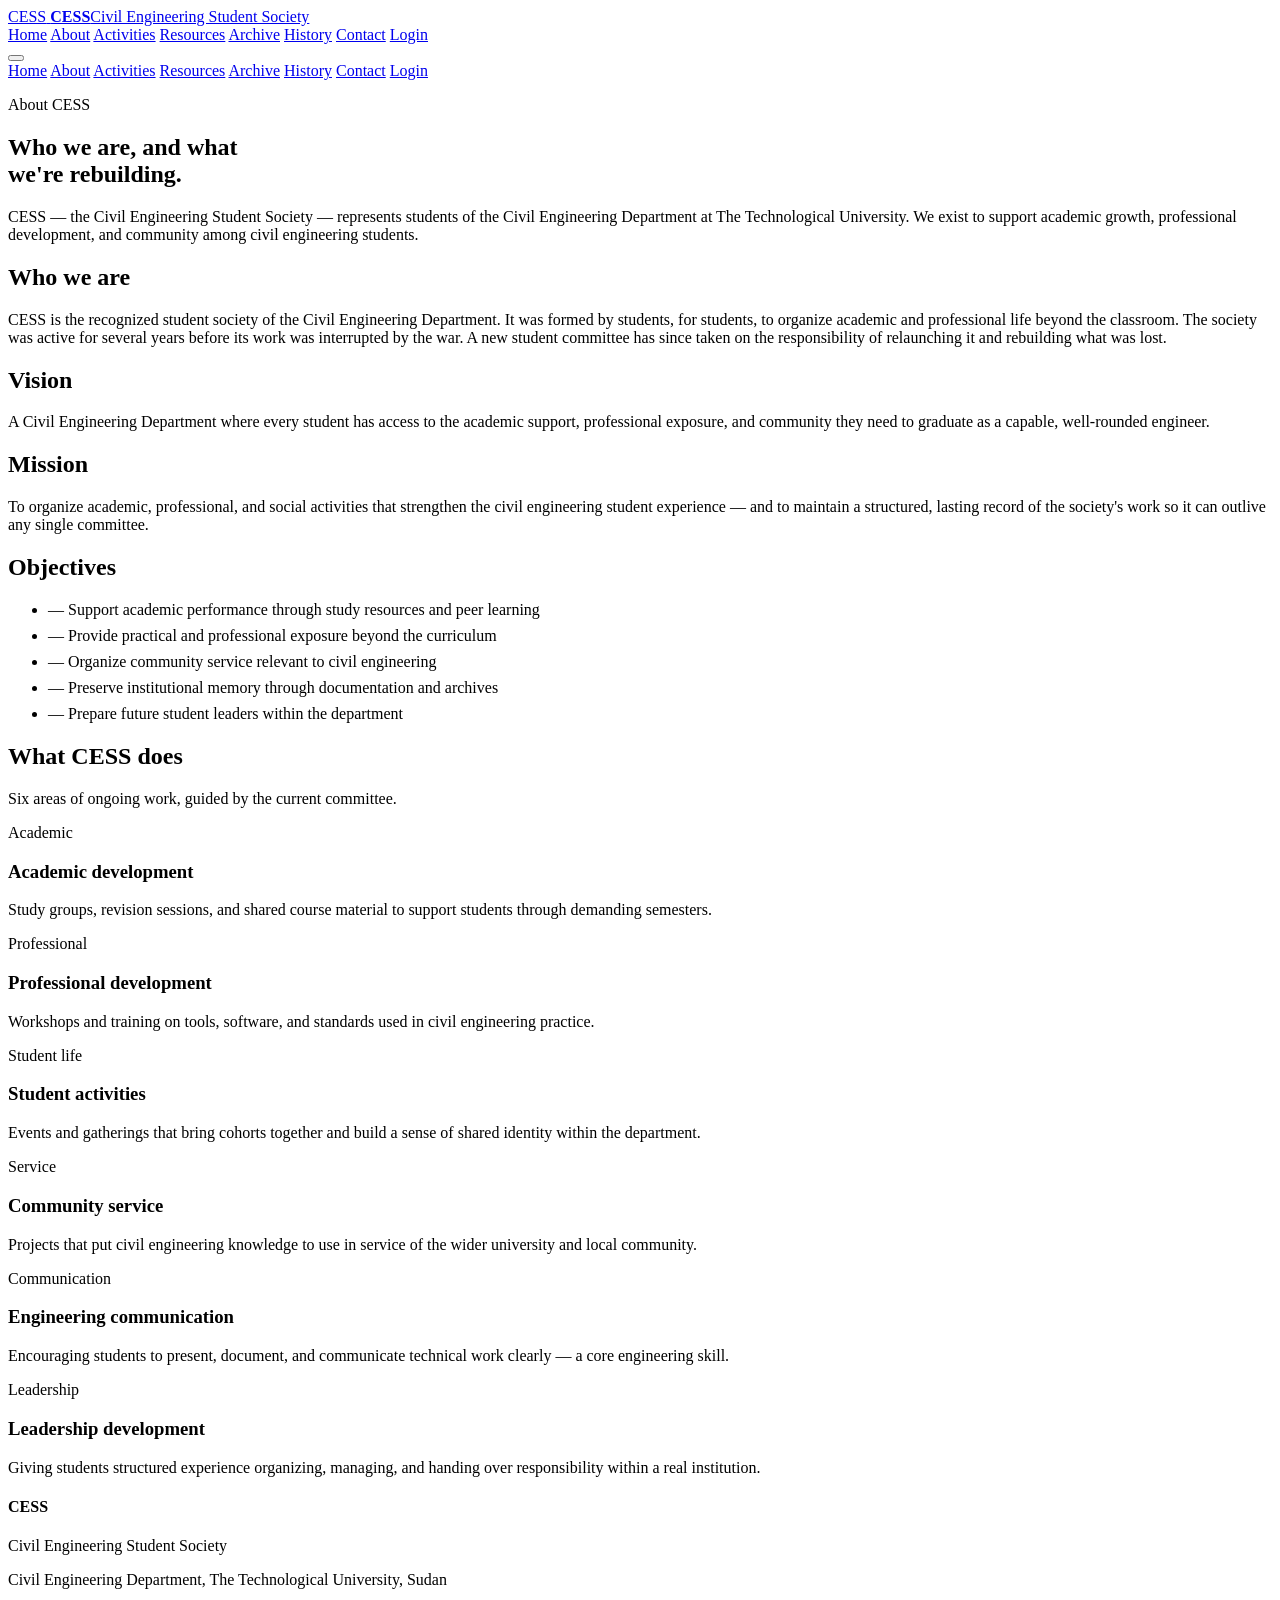
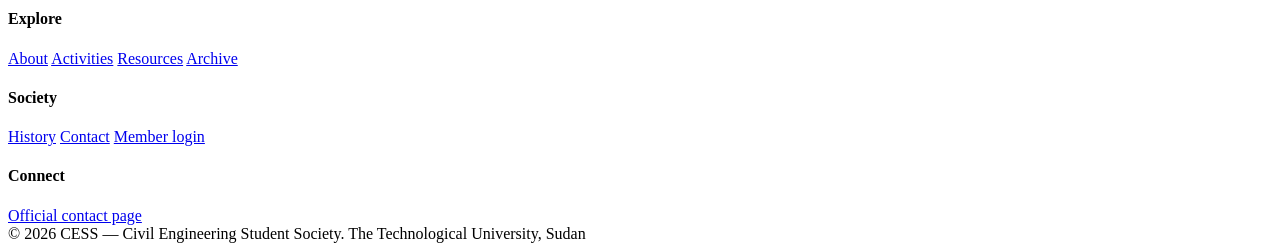
==== about.html @ f5d07ea7 "Add files via upload" ====
<!DOCTYPE html>
<html lang="en">
<head>
<meta charset="UTF-8">
<meta name="viewport" content="width=device-width, initial-scale=1.0">
<title>About — CESS</title>
<meta name="description" content="Who CESS is, our vision, mission and objectives as the Civil Engineering Student Society at The Technological University, Sudan.">
<link rel="stylesheet" href="css/style.css">
<link rel="stylesheet" href="css/responsive.css">
</head>
<body>

<header class="site-header">
  <nav class="nav-bar">
    <a href="index.html" class="brand">
      <span class="brand-logo">CESS</span>
      <span class="brand-text"><strong>CESS</strong><span>Civil Engineering Student Society</span></span>
    </a>
    <div class="nav-links">
      <a href="index.html">Home</a>
      <a href="about.html" class="active">About</a>
      <a href="activities.html">Activities</a>
      <a href="resources.html">Resources</a>
      <a href="archive.html">Archive</a>
      <a href="history.html">History</a>
      <a href="contact.html">Contact</a>
      <a href="login.html" class="nav-cta">Login</a>
    </div>
    <button class="nav-toggle" id="navToggle" aria-label="Open menu" aria-expanded="false"><span></span><span></span><span></span></button>
  </nav>
  <div class="mobile-menu" id="mobileMenu">
    <a href="index.html">Home</a>
    <a href="about.html" class="active">About</a>
    <a href="activities.html">Activities</a>
    <a href="resources.html">Resources</a>
    <a href="archive.html">Archive</a>
    <a href="history.html">History</a>
    <a href="contact.html">Contact</a>
    <a href="login.html">Login</a>
  </div>
</header>

<main>
  <section class="hero" style="padding-bottom: var(--space-4);">
    <div class="container">
      <p class="hero-eyebrow">About CESS</p>
      <h1 style="max-width: 20ch;">Who we are, and what we're rebuilding.</h1>
      <p class="hero-lead">CESS — the Civil Engineering Student Society — represents students of the Civil Engineering Department at The Technological University. We exist to support academic growth, professional development, and community among civil engineering students.</p>
    </div>
  </section>

  <section class="section">
    <div class="container">
      <div class="grid grid-about">
        <div>
          <h2>Who we are</h2>
          <p>CESS is the recognized student society of the Civil Engineering Department. It was formed by students, for students, to organize academic and professional life beyond the classroom. The society was active for several years before its work was interrupted by the war. A new student committee has since taken on the responsibility of relaunching it and rebuilding what was lost.</p>
        </div>
        <div>
          <h2>Vision</h2>
          <p>A Civil Engineering Department where every student has access to the academic support, professional exposure, and community they need to graduate as a capable, well-rounded engineer.</p>
        </div>
      </div>
    </div>
  </section>

  <section class="section section-alt">
    <div class="container">
      <div class="grid grid-about">
        <div>
          <h2>Mission</h2>
          <p>To organize academic, professional, and social activities that strengthen the civil engineering student experience — and to maintain a structured, lasting record of the society's work so it can outlive any single committee.</p>
        </div>
        <div>
          <h2>Objectives</h2>
          <ul style="display:flex; flex-direction:column; gap:0.5rem;">
            <li>— Support academic performance through study resources and peer learning</li>
            <li>— Provide practical and professional exposure beyond the curriculum</li>
            <li>— Organize community service relevant to civil engineering</li>
            <li>— Preserve institutional memory through documentation and archives</li>
            <li>— Prepare future student leaders within the department</li>
          </ul>
        </div>
      </div>
    </div>
  </section>

  <section class="section">
    <div class="container">
      <div class="section-head">
        <div>
          <h2>What CESS does</h2>
          <p>Six areas of ongoing work, guided by the current committee.</p>
        </div>
      </div>
      <div class="grid grid-cards">
        <div class="card">
          <span class="card-tag">Academic</span>
          <h3>Academic development</h3>
          <p>Study groups, revision sessions, and shared course material to support students through demanding semesters.</p>
        </div>
        <div class="card">
          <span class="card-tag">Professional</span>
          <h3>Professional development</h3>
          <p>Workshops and training on tools, software, and standards used in civil engineering practice.</p>
        </div>
        <div class="card">
          <span class="card-tag">Student life</span>
          <h3>Student activities</h3>
          <p>Events and gatherings that bring cohorts together and build a sense of shared identity within the department.</p>
        </div>
        <div class="card">
          <span class="card-tag">Service</span>
          <h3>Community service</h3>
          <p>Projects that put civil engineering knowledge to use in service of the wider university and local community.</p>
        </div>
        <div class="card">
          <span class="card-tag">Communication</span>
          <h3>Engineering communication</h3>
          <p>Encouraging students to present, document, and communicate technical work clearly — a core engineering skill.</p>
        </div>
        <div class="card">
          <span class="card-tag">Leadership</span>
          <h3>Leadership development</h3>
          <p>Giving students structured experience organizing, managing, and handing over responsibility within a real institution.</p>
        </div>
      </div>
    </div>
  </section>
</main>

<footer class="site-footer">
  <div class="container">
    <div class="footer-grid">
      <div class="footer-col">
        <h4>CESS</h4>
        <p>Civil Engineering Student Society</p>
        <p>Civil Engineering Department, The Technological University, Sudan</p>
      </div>
      <div class="footer-col">
        <h4>Explore</h4>
        <a href="about.html">About</a>
        <a href="activities.html">Activities</a>
        <a href="resources.html">Resources</a>
        <a href="archive.html">Archive</a>
      </div>
      <div class="footer-col">
        <h4>Society</h4>
        <a href="history.html">History</a>
        <a href="contact.html">Contact</a>
        <a href="login.html">Member login</a>
      </div>
      <div class="footer-col">
        <h4>Connect</h4>
        <a href="contact.html">Official contact page</a>
      </div>
    </div>
    <div class="footer-bottom">
      <span>© <span id="footerYear"></span> CESS — Civil Engineering Student Society.</span>
      <span>The Technological University, Sudan</span>
    </div>
  </div>
</footer>

<script>
  document.getElementById('footerYear').textContent = new Date().getFullYear();
  const navToggle = document.getElementById('navToggle');
  const mobileMenu = document.getElementById('mobileMenu');
  navToggle.addEventListener('click', () => {
    const isOpen = mobileMenu.classList.toggle('open');
    navToggle.setAttribute('aria-expanded', isOpen);
  });
</script>
</body>
</html>
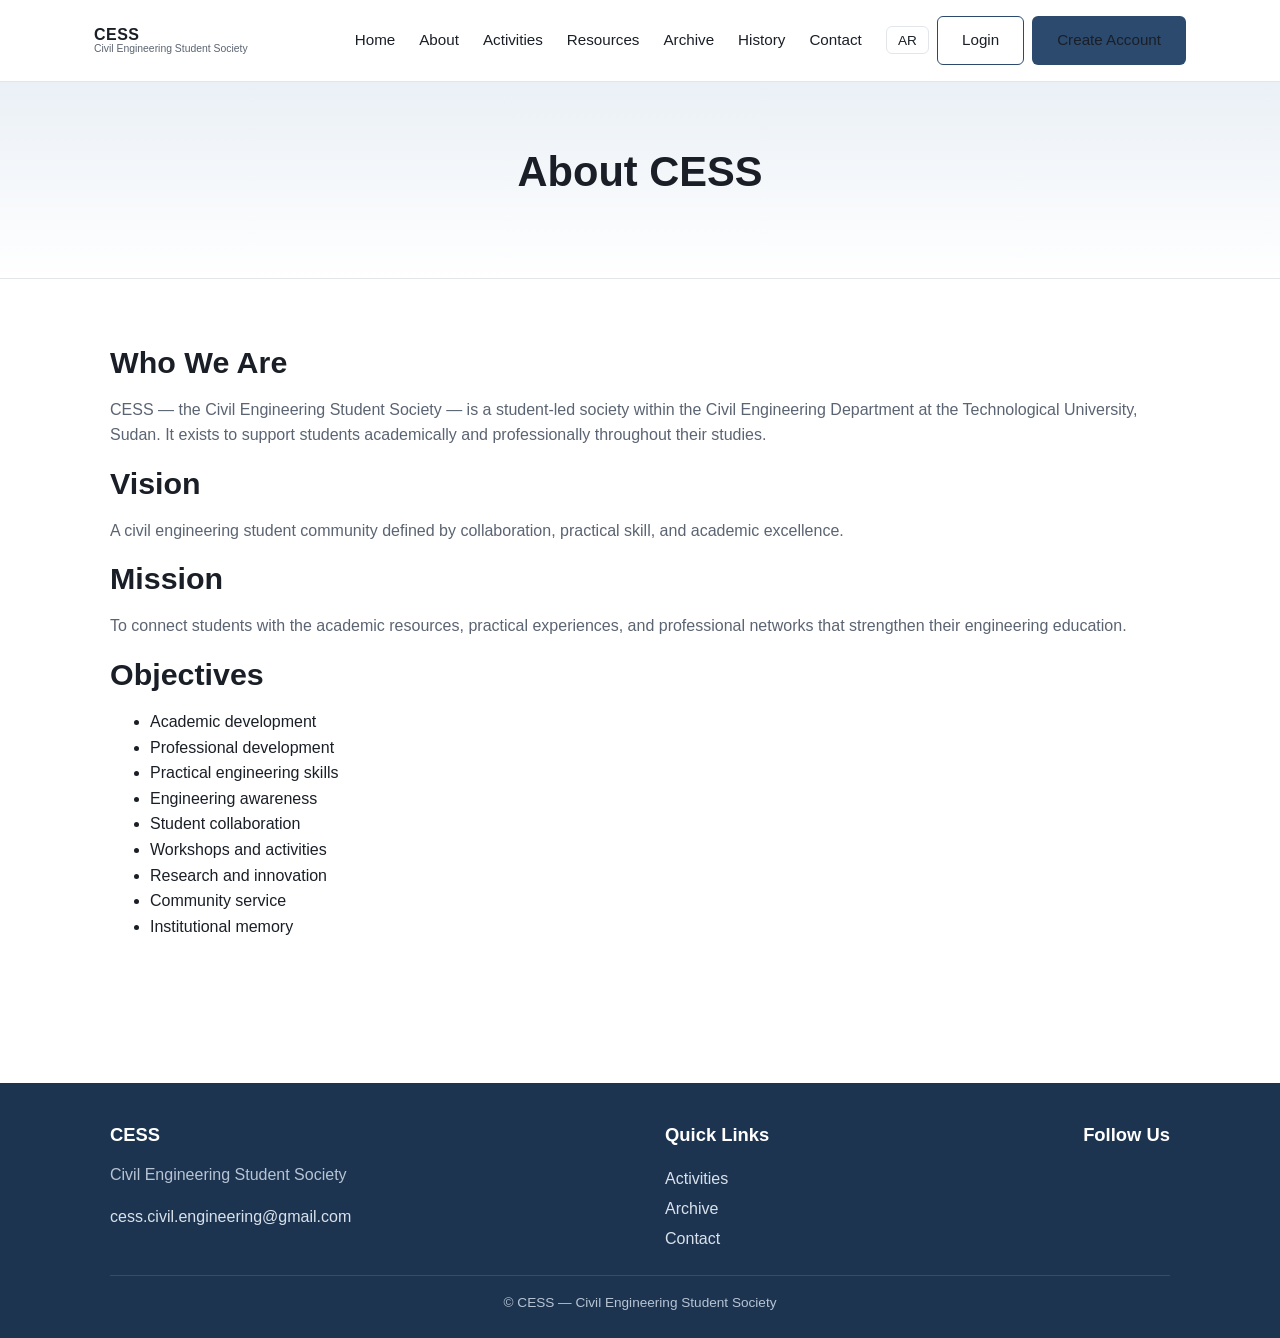
==== commit 6e6aff73: "Add files via upload" ====
--- a/about.html
+++ b/about.html
@@ -1,175 +1,110 @@
 <!DOCTYPE html>
-<html lang="en">
+<html lang="en" dir="ltr">
 <head>
 <meta charset="UTF-8">
 <meta name="viewport" content="width=device-width, initial-scale=1.0">
 <title>About — CESS</title>
-<meta name="description" content="Who CESS is, our vision, mission and objectives as the Civil Engineering Student Society at The Technological University, Sudan.">
-<link rel="stylesheet" href="css/style.css">
-<link rel="stylesheet" href="css/responsive.css">
+<link rel="stylesheet" href="style.css">
+<link rel="stylesheet" href="responsive.css">
 </head>
 <body>
 
 <header class="site-header">
-  <nav class="nav-bar">
-    <a href="index.html" class="brand">
-      <span class="brand-logo">CESS</span>
-      <span class="brand-text"><strong>CESS</strong><span>Civil Engineering Student Society</span></span>
+  <div class="nav-wrapper">
+    <a href="index.html" class="logo-link">
+      <img src="cess-logo.png" alt="CESS logo" onerror="this.style.display='none'">
+      <span class="logo-text-mark">
+        <span class="primary">CESS</span>
+        <span class="secondary" data-en="Civil Engineering Student Society" data-ar="جمعية طلاب الهندسة المدنية">Civil Engineering Student Society</span>
+      </span>
     </a>
-    <div class="nav-links">
-      <a href="index.html">Home</a>
-      <a href="about.html" class="active">About</a>
-      <a href="activities.html">Activities</a>
-      <a href="resources.html">Resources</a>
-      <a href="archive.html">Archive</a>
-      <a href="history.html">History</a>
-      <a href="contact.html">Contact</a>
-      <a href="login.html" class="nav-cta">Login</a>
-    </div>
-    <button class="nav-toggle" id="navToggle" aria-label="Open menu" aria-expanded="false"><span></span><span></span><span></span></button>
-  </nav>
-  <div class="mobile-menu" id="mobileMenu">
-    <a href="index.html">Home</a>
-    <a href="about.html" class="active">About</a>
-    <a href="activities.html">Activities</a>
-    <a href="resources.html">Resources</a>
-    <a href="archive.html">Archive</a>
-    <a href="history.html">History</a>
-    <a href="contact.html">Contact</a>
-    <a href="login.html">Login</a>
+    <button class="hamburger" id="hamburger" aria-label="Toggle navigation"><span></span><span></span><span></span></button>
+    <nav class="nav-menu" id="nav-menu">
+      <a href="index.html" data-en="Home" data-ar="الرئيسية">Home</a>
+      <a href="about.html" data-en="About" data-ar="عن الجمعية">About</a>
+      <a href="activities.html" data-en="Activities" data-ar="الأنشطة">Activities</a>
+      <a href="resources.html" data-en="Resources" data-ar="المصادر">Resources</a>
+      <a href="archive.html" data-en="Archive" data-ar="الأرشيف">Archive</a>
+      <a href="history.html" data-en="History" data-ar="التاريخ">History</a>
+      <a href="contact.html" data-en="Contact" data-ar="تواصل معنا">Contact</a>
+      <div class="nav-actions">
+        <button id="lang-toggle" aria-label="Switch language"><span id="lang-toggle-label">AR</span></button>
+        <a href="login.html" class="btn btn-outline" data-en="Login" data-ar="تسجيل الدخول">Login</a>
+        <a href="register.html" class="btn btn-primary" data-en="Create Account" data-ar="إنشاء حساب">Create Account</a>
+      </div>
+    </nav>
   </div>
 </header>
 
-<main>
-  <section class="hero" style="padding-bottom: var(--space-4);">
-    <div class="container">
-      <p class="hero-eyebrow">About CESS</p>
-      <h1 style="max-width: 20ch;">Who we are, and what we're rebuilding.</h1>
-      <p class="hero-lead">CESS — the Civil Engineering Student Society — represents students of the Civil Engineering Department at The Technological University. We exist to support academic growth, professional development, and community among civil engineering students.</p>
-    </div>
-  </section>
+<section class="hero">
+  <div class="container">
+    <h1 data-en="About CESS" data-ar="عن CESS">About CESS</h1>
+  </div>
+</section>
 
-  <section class="section">
-    <div class="container">
-      <div class="grid grid-about">
-        <div>
-          <h2>Who we are</h2>
-          <p>CESS is the recognized student society of the Civil Engineering Department. It was formed by students, for students, to organize academic and professional life beyond the classroom. The society was active for several years before its work was interrupted by the war. A new student committee has since taken on the responsibility of relaunching it and rebuilding what was lost.</p>
-        </div>
-        <div>
-          <h2>Vision</h2>
-          <p>A Civil Engineering Department where every student has access to the academic support, professional exposure, and community they need to graduate as a capable, well-rounded engineer.</p>
-        </div>
-      </div>
-    </div>
-  </section>
+<section class="section">
+  <div class="container">
+    <h2 data-en="Who We Are" data-ar="من نحن">Who We Are</h2>
+    <p data-en="CESS — the Civil Engineering Student Society — is a student-led society within the Civil Engineering Department at the Technological University, Sudan. It exists to support students academically and professionally throughout their studies."
+       data-ar="CESS — جمعية طلاب الهندسة المدنية — هي جمعية طلابية ضمن قسم الهندسة المدنية بالجامعة التكنولوجية، السودان. تهدف إلى دعم الطلاب أكاديميًا ومهنيًا طوال فترة دراستهم.">
+       CESS — the Civil Engineering Student Society — is a student-led society within the Civil Engineering Department at the Technological University, Sudan. It exists to support students academically and professionally throughout their studies.
+    </p>
 
-  <section class="section section-alt">
-    <div class="container">
-      <div class="grid grid-about">
-        <div>
-          <h2>Mission</h2>
-          <p>To organize academic, professional, and social activities that strengthen the civil engineering student experience — and to maintain a structured, lasting record of the society's work so it can outlive any single committee.</p>
-        </div>
-        <div>
-          <h2>Objectives</h2>
-          <ul style="display:flex; flex-direction:column; gap:0.5rem;">
-            <li>— Support academic performance through study resources and peer learning</li>
-            <li>— Provide practical and professional exposure beyond the curriculum</li>
-            <li>— Organize community service relevant to civil engineering</li>
-            <li>— Preserve institutional memory through documentation and archives</li>
-            <li>— Prepare future student leaders within the department</li>
-          </ul>
-        </div>
-      </div>
-    </div>
-  </section>
+    <h2 data-en="Vision" data-ar="الرؤية">Vision</h2>
+    <p data-en="A civil engineering student community defined by collaboration, practical skill, and academic excellence."
+       data-ar="مجتمع طلابي في الهندسة المدنية يتميز بالتعاون والمهارة العملية والتفوق الأكاديمي.">
+       A civil engineering student community defined by collaboration, practical skill, and academic excellence.
+    </p>
 
-  <section class="section">
-    <div class="container">
-      <div class="section-head">
-        <div>
-          <h2>What CESS does</h2>
-          <p>Six areas of ongoing work, guided by the current committee.</p>
-        </div>
-      </div>
-      <div class="grid grid-cards">
-        <div class="card">
-          <span class="card-tag">Academic</span>
-          <h3>Academic development</h3>
-          <p>Study groups, revision sessions, and shared course material to support students through demanding semesters.</p>
-        </div>
-        <div class="card">
-          <span class="card-tag">Professional</span>
-          <h3>Professional development</h3>
-          <p>Workshops and training on tools, software, and standards used in civil engineering practice.</p>
-        </div>
-        <div class="card">
-          <span class="card-tag">Student life</span>
-          <h3>Student activities</h3>
-          <p>Events and gatherings that bring cohorts together and build a sense of shared identity within the department.</p>
-        </div>
-        <div class="card">
-          <span class="card-tag">Service</span>
-          <h3>Community service</h3>
-          <p>Projects that put civil engineering knowledge to use in service of the wider university and local community.</p>
-        </div>
-        <div class="card">
-          <span class="card-tag">Communication</span>
-          <h3>Engineering communication</h3>
-          <p>Encouraging students to present, document, and communicate technical work clearly — a core engineering skill.</p>
-        </div>
-        <div class="card">
-          <span class="card-tag">Leadership</span>
-          <h3>Leadership development</h3>
-          <p>Giving students structured experience organizing, managing, and handing over responsibility within a real institution.</p>
-        </div>
-      </div>
-    </div>
-  </section>
-</main>
+    <h2 data-en="Mission" data-ar="الرسالة">Mission</h2>
+    <p data-en="To connect students with the academic resources, practical experiences, and professional networks that strengthen their engineering education."
+       data-ar="ربط الطلاب بالمصادر الأكاديمية والخبرات العملية والشبكات المهنية التي تعزز تعليمهم الهندسي.">
+       To connect students with the academic resources, practical experiences, and professional networks that strengthen their engineering education.
+    </p>
+
+    <h2 data-en="Objectives" data-ar="الأهداف">Objectives</h2>
+    <ul>
+      <li data-en="Academic development" data-ar="التطور الأكاديمي">Academic development</li>
+      <li data-en="Professional development" data-ar="التطور المهني">Professional development</li>
+      <li data-en="Practical engineering skills" data-ar="المهارات الهندسية العملية">Practical engineering skills</li>
+      <li data-en="Engineering awareness" data-ar="الوعي الهندسي">Engineering awareness</li>
+      <li data-en="Student collaboration" data-ar="التعاون الطلابي">Student collaboration</li>
+      <li data-en="Workshops and activities" data-ar="ورش العمل والأنشطة">Workshops and activities</li>
+      <li data-en="Research and innovation" data-ar="البحث والابتكار">Research and innovation</li>
+      <li data-en="Community service" data-ar="خدمة المجتمع">Community service</li>
+      <li data-en="Institutional memory" data-ar="الذاكرة المؤسسية">Institutional memory</li>
+    </ul>
+  </div>
+</section>
 
 <footer class="site-footer">
   <div class="container">
     <div class="footer-grid">
-      <div class="footer-col">
-        <h4>CESS</h4>
-        <p>Civil Engineering Student Society</p>
-        <p>Civil Engineering Department, The Technological University, Sudan</p>
+      <div>
+        <h3>CESS</h3>
+        <p data-en="Civil Engineering Student Society" data-ar="جمعية طلاب الهندسة المدنية">Civil Engineering Student Society</p>
+        <p><a href="mailto:cess.civil.engineering@gmail.com">cess.civil.engineering@gmail.com</a></p>
       </div>
-      <div class="footer-col">
-        <h4>Explore</h4>
-        <a href="about.html">About</a>
-        <a href="activities.html">Activities</a>
-        <a href="resources.html">Resources</a>
-        <a href="archive.html">Archive</a>
+      <div class="footer-links">
+        <h3 data-en="Quick Links" data-ar="روابط سريعة">Quick Links</h3>
+        <a href="activities.html" data-en="Activities" data-ar="الأنشطة">Activities</a>
+        <a href="archive.html" data-en="Archive" data-ar="الأرشيف">Archive</a>
+        <a href="contact.html" data-en="Contact" data-ar="تواصل معنا">Contact</a>
       </div>
-      <div class="footer-col">
-        <h4>Society</h4>
-        <a href="history.html">History</a>
-        <a href="contact.html">Contact</a>
-        <a href="login.html">Member login</a>
-      </div>
-      <div class="footer-col">
-        <h4>Connect</h4>
-        <a href="contact.html">Official contact page</a>
+      <div>
+        <h3 data-en="Follow Us" data-ar="تابعنا">Follow Us</h3>
+        <div class="social-links" id="footer-social-links"></div>
       </div>
     </div>
-    <div class="footer-bottom">
-      <span>© <span id="footerYear"></span> CESS — Civil Engineering Student Society.</span>
-      <span>The Technological University, Sudan</span>
-    </div>
+    <div class="footer-bottom"><p class="mb-0">&copy; CESS — Civil Engineering Student Society</p></div>
   </div>
 </footer>
 
-<script>
-  document.getElementById('footerYear').textContent = new Date().getFullYear();
-  const navToggle = document.getElementById('navToggle');
-  const mobileMenu = document.getElementById('mobileMenu');
-  navToggle.addEventListener('click', () => {
-    const isOpen = mobileMenu.classList.toggle('open');
-    navToggle.setAttribute('aria-expanded', isOpen);
-  });
-</script>
+<script src="https://www.gstatic.com/firebasejs/10.12.2/firebase-app-compat.js"></script>
+<script src="https://www.gstatic.com/firebasejs/10.12.2/firebase-auth-compat.js"></script>
+<script src="https://www.gstatic.com/firebasejs/10.12.2/firebase-firestore-compat.js"></script>
+<script src="firebase-config.js"></script>
+<script src="app.js"></script>
+<script>loadSocialLinks("footer-social-links");</script>
 </body>
 </html>
--- a/style.css
+++ b/style.css
@@ -0,0 +1,545 @@
+/* =========================================================
+   CESS — Design System
+   =========================================================
+   Institutional, professional, engineering-oriented.
+   Light background, dark typography, one restrained accent.
+   ========================================================= */
+
+:root {
+  /* Colors */
+  --color-bg: #ffffff;
+  --color-surface: #f7f8fa;
+  --color-border: #e2e5ea;
+  --color-text: #1a1f27;
+  --color-text-muted: #5b6472;
+  --color-accent: #2c4a6e;       /* restrained structural blue */
+  --color-accent-dark: #1c3450;
+  --color-accent-light: #eaf0f6;
+  --color-success: #2f6d4f;
+  --color-danger: #a3392f;
+
+  /* Type */
+  --font-en: "Segoe UI", "Inter", -apple-system, BlinkMacSystemFont, sans-serif;
+  --font-ar: "Tajawal", "Segoe UI", sans-serif;
+
+  /* Spacing */
+  --space-1: 0.25rem;
+  --space-2: 0.5rem;
+  --space-3: 1rem;
+  --space-4: 1.5rem;
+  --space-5: 2.5rem;
+  --space-6: 4rem;
+
+  /* Shape */
+  --radius: 10px;
+  --radius-sm: 6px;
+  --shadow-sm: 0 1px 3px rgba(20, 30, 45, 0.06);
+  --shadow-md: 0 4px 16px rgba(20, 30, 45, 0.08);
+}
+
+* {
+  box-sizing: border-box;
+}
+
+html {
+  scroll-behavior: smooth;
+}
+
+body {
+  margin: 0;
+  font-family: var(--font-en);
+  color: var(--color-text);
+  background: var(--color-bg);
+  line-height: 1.6;
+  -webkit-font-smoothing: antialiased;
+}
+
+html[lang="ar"] body {
+  font-family: var(--font-ar);
+}
+
+h1, h2, h3, h4 {
+  line-height: 1.25;
+  font-weight: 700;
+  margin: 0 0 var(--space-3);
+}
+
+h1 { font-size: clamp(1.8rem, 4vw, 2.6rem); }
+h2 { font-size: clamp(1.4rem, 3vw, 1.9rem); }
+h3 { font-size: 1.15rem; }
+
+p { margin: 0 0 var(--space-3); color: var(--color-text-muted); }
+
+a { color: var(--color-accent); text-decoration: none; }
+a:hover { text-decoration: underline; }
+
+img { max-width: 100%; display: block; }
+
+.container {
+  max-width: 1140px;
+  margin: 0 auto;
+  padding: 0 var(--space-4);
+}
+
+.section {
+  padding: var(--space-6) 0;
+}
+
+.section-alt {
+  background: var(--color-surface);
+}
+
+.section-header {
+  text-align: center;
+  max-width: 640px;
+  margin: 0 auto var(--space-5);
+}
+
+/* ---------- Buttons ---------- */
+
+.btn {
+  display: inline-block;
+  padding: 0.7rem 1.5rem;
+  border-radius: var(--radius-sm);
+  font-weight: 600;
+  font-size: 0.95rem;
+  cursor: pointer;
+  border: 1px solid transparent;
+  transition: background 0.15s ease, color 0.15s ease, border-color 0.15s ease;
+}
+
+.btn:hover { text-decoration: none; }
+
+.btn-primary {
+  background: var(--color-accent);
+  color: #fff;
+}
+.btn-primary:hover { background: var(--color-accent-dark); }
+
+.btn-outline {
+  background: transparent;
+  color: var(--color-accent);
+  border-color: var(--color-accent);
+}
+.btn-outline:hover { background: var(--color-accent-light); }
+
+.btn-danger {
+  background: var(--color-danger);
+  color: #fff;
+}
+
+/* ---------- Header / Navigation ---------- */
+
+.site-header {
+  border-bottom: 1px solid var(--color-border);
+  background: var(--color-bg);
+  position: sticky;
+  top: 0;
+  z-index: 100;
+}
+
+.nav-wrapper {
+  display: flex;
+  align-items: center;
+  justify-content: space-between;
+  padding: var(--space-3) var(--space-4);
+  max-width: 1140px;
+  margin: 0 auto;
+}
+
+.logo-link {
+  display: flex;
+  align-items: center;
+  gap: var(--space-2);
+  font-weight: 700;
+  color: var(--color-text);
+}
+
+.logo-link img { height: 36px; width: auto; }
+
+.logo-text-mark {
+  display: flex;
+  flex-direction: column;
+  line-height: 1.1;
+}
+
+.logo-text-mark .primary { font-size: 1rem; letter-spacing: 0.03em; }
+.logo-text-mark .secondary { font-size: 0.65rem; color: var(--color-text-muted); font-weight: 400; }
+
+.nav-menu {
+  display: flex;
+  align-items: center;
+  gap: var(--space-4);
+}
+
+.nav-menu a {
+  color: var(--color-text);
+  font-weight: 500;
+  font-size: 0.95rem;
+}
+
+.nav-actions {
+  display: flex;
+  align-items: center;
+  gap: var(--space-2);
+}
+
+#lang-toggle {
+  background: none;
+  border: 1px solid var(--color-border);
+  border-radius: var(--radius-sm);
+  padding: 0.35rem 0.7rem;
+  font-size: 0.85rem;
+  cursor: pointer;
+  color: var(--color-text);
+}
+
+.hamburger {
+  display: none;
+  flex-direction: column;
+  gap: 4px;
+  background: none;
+  border: none;
+  cursor: pointer;
+  padding: var(--space-2);
+}
+
+.hamburger span {
+  width: 22px;
+  height: 2px;
+  background: var(--color-text);
+  border-radius: 2px;
+}
+
+/* ---------- Hero ---------- */
+
+.hero {
+  text-align: center;
+  padding: var(--space-6) var(--space-4);
+  background: linear-gradient(180deg, var(--color-accent-light) 0%, var(--color-bg) 100%);
+  border-bottom: 1px solid var(--color-border);
+}
+
+.hero .eyebrow {
+  color: var(--color-accent);
+  font-weight: 600;
+  letter-spacing: 0.08em;
+  text-transform: uppercase;
+  font-size: 0.8rem;
+}
+
+.hero-cta {
+  display: flex;
+  justify-content: center;
+  gap: var(--space-3);
+  margin-top: var(--space-4);
+  flex-wrap: wrap;
+}
+
+/* ---------- Stats ---------- */
+
+.stats-grid {
+  display: grid;
+  grid-template-columns: repeat(2, 1fr);
+  gap: var(--space-4);
+  text-align: center;
+}
+
+.stat-number {
+  font-size: 2.4rem;
+  font-weight: 800;
+  color: var(--color-accent);
+}
+
+.stat-label {
+  color: var(--color-text-muted);
+  font-size: 0.9rem;
+}
+
+/* ---------- Cards ---------- */
+
+.grid {
+  display: grid;
+  grid-template-columns: repeat(auto-fill, minmax(260px, 1fr));
+  gap: var(--space-4);
+}
+
+.card {
+  background: var(--color-bg);
+  border: 1px solid var(--color-border);
+  border-radius: var(--radius);
+  overflow: hidden;
+  box-shadow: var(--shadow-sm);
+  display: block;
+  color: inherit;
+  transition: box-shadow 0.15s ease, transform 0.15s ease;
+}
+
+.card:hover {
+  box-shadow: var(--shadow-md);
+  text-decoration: none;
+}
+
+.card-image {
+  width: 100%;
+  height: 160px;
+  object-fit: cover;
+  background: var(--color-surface);
+}
+
+.card-image-placeholder {
+  background: repeating-linear-gradient(
+    45deg,
+    var(--color-surface),
+    var(--color-surface) 10px,
+    var(--color-bg) 10px,
+    var(--color-bg) 20px
+  );
+}
+
+.card-body { padding: var(--space-4); }
+
+.card-date {
+  font-size: 0.85rem;
+  color: var(--color-text-muted);
+  margin-bottom: var(--space-1);
+}
+
+.badge {
+  display: inline-block;
+  background: var(--color-accent-light);
+  color: var(--color-accent-dark);
+  font-size: 0.75rem;
+  font-weight: 600;
+  padding: 0.2rem 0.6rem;
+  border-radius: 999px;
+  margin-bottom: var(--space-2);
+}
+
+/* ---------- Secretariats ---------- */
+
+.secretariat-card {
+  padding: var(--space-4);
+  border: 1px solid var(--color-border);
+  border-radius: var(--radius);
+  background: var(--color-bg);
+}
+
+.secretariat-card h3 { color: var(--color-accent-dark); }
+
+.secretariat-card ul {
+  padding-inline-start: 1.1rem;
+  margin: 0;
+  color: var(--color-text-muted);
+  font-size: 0.92rem;
+}
+
+.secretariat-card li { margin-bottom: 0.25rem; }
+
+/* ---------- Timeline (History) ---------- */
+
+.timeline {
+  border-inline-start: 3px solid var(--color-accent-light);
+  padding-inline-start: var(--space-4);
+  display: flex;
+  flex-direction: column;
+  gap: var(--space-5);
+}
+
+.timeline-item h3 { color: var(--color-accent-dark); margin-bottom: var(--space-1); }
+
+/* ---------- Forms ---------- */
+
+.form-card {
+  max-width: 440px;
+  margin: var(--space-6) auto;
+  padding: var(--space-5);
+  border: 1px solid var(--color-border);
+  border-radius: var(--radius);
+  box-shadow: var(--shadow-sm);
+}
+
+.form-group { margin-bottom: var(--space-3); }
+
+.form-group label {
+  display: block;
+  font-weight: 600;
+  font-size: 0.9rem;
+  margin-bottom: var(--space-1);
+}
+
+.form-group input,
+.form-group select,
+.form-group textarea {
+  width: 100%;
+  padding: 0.65rem 0.8rem;
+  border: 1px solid var(--color-border);
+  border-radius: var(--radius-sm);
+  font-size: 1rem;
+  font-family: inherit;
+  background: #fff;
+  color: var(--color-text);
+}
+
+.form-group input:focus,
+.form-group select:focus,
+.form-group textarea:focus {
+  outline: 2px solid var(--color-accent);
+  outline-offset: 1px;
+}
+
+.form-error {
+  color: var(--color-danger);
+  font-size: 0.88rem;
+  margin-top: var(--space-2);
+  display: none;
+}
+
+.form-error.visible { display: block; }
+
+.form-success {
+  color: var(--color-success);
+  font-size: 0.88rem;
+  margin-top: var(--space-2);
+  display: none;
+}
+
+.form-success.visible { display: block; }
+
+.form-footer-link {
+  text-align: center;
+  margin-top: var(--space-3);
+  font-size: 0.9rem;
+}
+
+/* ---------- Dashboard Layout ---------- */
+
+.dashboard-layout {
+  display: flex;
+  min-height: calc(100vh - 65px);
+}
+
+.dashboard-sidebar {
+  width: 240px;
+  flex-shrink: 0;
+  background: var(--color-surface);
+  border-inline-end: 1px solid var(--color-border);
+  padding: var(--space-4) var(--space-3);
+}
+
+.dashboard-sidebar a {
+  display: block;
+  padding: 0.6rem 0.8rem;
+  border-radius: var(--radius-sm);
+  color: var(--color-text);
+  font-weight: 500;
+  font-size: 0.92rem;
+  margin-bottom: 2px;
+}
+
+.dashboard-sidebar a.active,
+.dashboard-sidebar a:hover {
+  background: var(--color-accent-light);
+  color: var(--color-accent-dark);
+  text-decoration: none;
+}
+
+.dashboard-main {
+  flex: 1;
+  padding: var(--space-5) var(--space-4);
+  min-width: 0;
+}
+
+.dashboard-topbar {
+  display: none;
+}
+
+/* ---------- Tables ---------- */
+
+table {
+  width: 100%;
+  border-collapse: collapse;
+  background: #fff;
+  border: 1px solid var(--color-border);
+  border-radius: var(--radius);
+  overflow: hidden;
+  font-size: 0.92rem;
+}
+
+thead { background: var(--color-surface); }
+
+th, td {
+  text-align: start;
+  padding: 0.7rem 0.9rem;
+  border-bottom: 1px solid var(--color-border);
+}
+
+tr:last-child td { border-bottom: none; }
+
+.table-scroll {
+  overflow-x: auto;
+  -webkit-overflow-scrolling: touch;
+}
+
+/* ---------- Empty States ---------- */
+
+.empty-state {
+  text-align: center;
+  color: var(--color-text-muted);
+  padding: var(--space-5);
+  font-style: italic;
+  grid-column: 1 / -1;
+}
+
+/* ---------- Footer ---------- */
+
+.site-footer {
+  background: var(--color-accent-dark);
+  color: #d9e2ec;
+  padding: var(--space-5) 0 var(--space-4);
+  margin-top: var(--space-6);
+}
+
+.site-footer h3 { color: #fff; }
+.site-footer a { color: #d9e2ec; }
+.site-footer p { color: #b7c4d4; }
+
+.footer-grid {
+  display: flex;
+  flex-wrap: wrap;
+  gap: var(--space-5);
+  justify-content: space-between;
+  margin-bottom: var(--space-4);
+}
+
+.footer-links {
+  display: flex;
+  flex-direction: column;
+  gap: var(--space-1);
+}
+
+.social-links {
+  display: flex;
+  gap: var(--space-3);
+  flex-wrap: wrap;
+}
+
+.footer-bottom {
+  border-top: 1px solid rgba(255, 255, 255, 0.12);
+  padding-top: var(--space-3);
+  font-size: 0.85rem;
+  color: #9fb0c3;
+  text-align: center;
+}
+
+/* ---------- Utility ---------- */
+
+.text-center { text-align: center; }
+.mt-4 { margin-top: var(--space-4); }
+.mb-0 { margin-bottom: 0; }
+.hidden { display: none !important; }
+
+.focus-visible-outline:focus-visible {
+  outline: 2px solid var(--color-accent);
+  outline-offset: 2px;
+}
--- a/responsive.css
+++ b/responsive.css
@@ -0,0 +1,119 @@
+/* =========================================================
+   CESS — Responsive Overrides
+   Mobile-first: base styles in style.css already work on
+   small screens. This file adjusts navigation for mobile
+   and improves layout on larger breakpoints.
+   ========================================================= */
+
+/* ---------- Mobile Navigation (≤ 860px) ---------- */
+
+@media (max-width: 860px) {
+  .hamburger {
+    display: flex;
+  }
+
+  .nav-menu {
+    position: absolute;
+    top: 100%;
+    inset-inline: 0;
+    background: var(--color-bg);
+    border-bottom: 1px solid var(--color-border);
+    flex-direction: column;
+    align-items: stretch;
+    gap: 0;
+    max-height: 0;
+    overflow: hidden;
+    transition: max-height 0.2s ease;
+  }
+
+  .nav-menu.open {
+    max-height: 520px;
+  }
+
+  .nav-menu a {
+    padding: var(--space-3) var(--space-4);
+    border-bottom: 1px solid var(--color-border);
+  }
+
+  .nav-actions {
+    flex-direction: column;
+    align-items: stretch;
+    padding: var(--space-3) var(--space-4);
+    gap: var(--space-2);
+  }
+
+  .nav-actions .btn {
+    text-align: center;
+  }
+
+  .stats-grid {
+    grid-template-columns: 1fr;
+  }
+}
+
+/* ---------- Dashboard: stack sidebar on mobile ---------- */
+
+@media (max-width: 860px) {
+  .dashboard-layout {
+    flex-direction: column;
+  }
+
+  .dashboard-sidebar {
+    width: 100%;
+    border-inline-end: none;
+    border-bottom: 1px solid var(--color-border);
+    display: flex;
+    overflow-x: auto;
+    gap: var(--space-1);
+    padding: var(--space-2);
+    -webkit-overflow-scrolling: touch;
+  }
+
+  .dashboard-sidebar a {
+    white-space: nowrap;
+    margin-bottom: 0;
+  }
+
+  .dashboard-main {
+    padding: var(--space-4) var(--space-3);
+  }
+}
+
+/* ---------- Small phones: tighten spacing ---------- */
+
+@media (max-width: 480px) {
+  .container {
+    padding: 0 var(--space-3);
+  }
+
+  .hero {
+    padding: var(--space-5) var(--space-3);
+  }
+
+  .form-card {
+    margin: var(--space-4) auto;
+    padding: var(--space-4);
+    border-radius: 0;
+    border-inline: none;
+    box-shadow: none;
+  }
+}
+
+/* ---------- Larger screens: roomier grid ---------- */
+
+@media (min-width: 1200px) {
+  .container {
+    padding: 0 var(--space-5);
+  }
+}
+
+/* ---------- Print: hide non-content chrome ---------- */
+
+@media print {
+  .site-header,
+  .site-footer,
+  .hamburger,
+  #lang-toggle {
+    display: none;
+  }
+}
